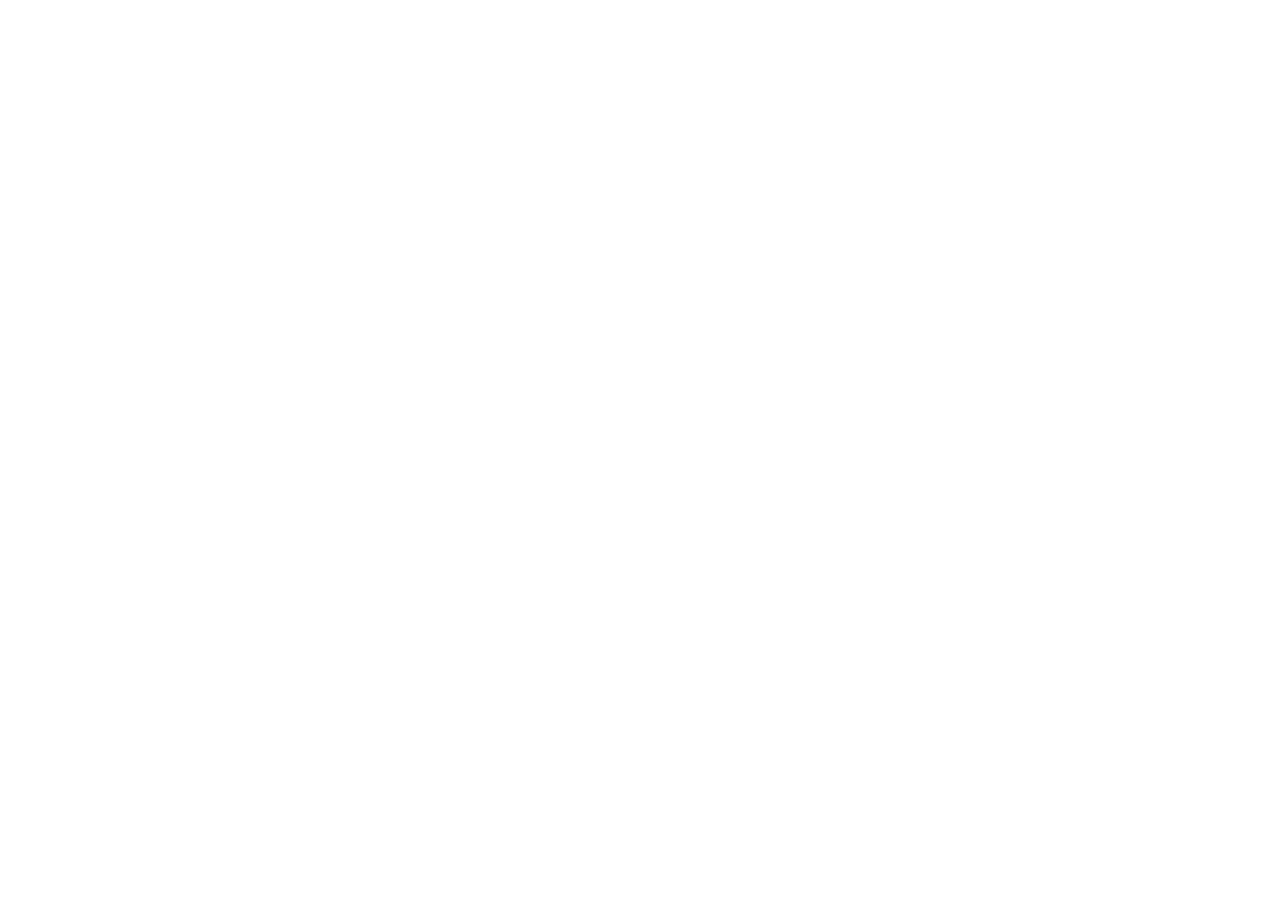
==== homepage.html @ 80a504cc "novo arquivo spotifyy" ====
<!-- Gabriel Reis e Isadora -->
<!DOCTYPE html>
<html lang="en">
<head>
    <meta charset="UTF-8">
    <meta name="viewport" content="width=device-width, initial-scale=1.0">
    <link rel="stylesheet" href="css.css">
    <link rel="shortcut icon" href="./img/Spotify.png" type="image/x-icon">
    <title>Spotify - Web player: música para todas as pessoas</title>
</head>
<body>

</body>
</html>
---- css.css ----
*{
    margin: 0;
    padding: 0;
    font-family: 'Segoe UI', Tahoma, Geneva, Verdana, sans-serif;
  }
  /* login */
  #secaol{
    background: linear-gradient(0deg, rgba(0,0,0,1) 0%, rgba(65,63,63,0.9809173669467787) 100%);
    height: 200vh;
    display: flex;
    justify-content: center;
    align-items: center;
    flex-direction: column;
  }
  
  .login{
    display: flex;
    justify-content: center;
    align-items: center;
    flex-direction: column;
    background-color: black;
    width: 550px;
    height: 1000px;
    padding: 100px;
    border-radius: 10px;
  }
  #continuar{
    color: white;
    width: 300px;
    text-align: center;
  }
  #continuar h1{
    margin-bottom: 30px;
    font-size: 35px;
  }
  #continuar p{
    border: 1px solid gray;
    border-radius: 30px;
    padding: 10px;
    font-size: 16px;
    width: 300px;
    margin: 5px;
  }
  #continuar a, .apps p:hover{
  border-color: white;
  }
  #continuar a, .apps p{
  text-decoration: none;
  margin-left: auto;
  margin-right: auto;
  display: flex;
  margin-top: 0;
  margin-bottom: 0;
  justify-content: center;
  align-items: center;
  text-align: center;
  }
  
  #google{
  margin-right: 40px;
  width: 27px;
  }
  #face{
  width: 23px;
  margin-right: 30px;
  }
  #apple{
  width: 26px;
  margin-right: 17%;
  }
  
  .login hr{
  margin-top: 30px;
  }
  #conta p{
  color: gray;
  display: inline-block;
  margin-top: 80px;
  }
  #conta{
  text-align: center;
  }
  .login a{
    color: white;
    margin-top: 20px;
    margin-bottom: 35px;
    text-align: center;
  }
  form{
  color: white;
  padding: 20px;
  border-radius: solid 4px white;
  width: 300px;
  margin: auto;
    display: block;
    margin-top: 20px;
  }
  input{
    width: 95%;
    padding: 10px;
    margin-bottom: 10px;
    margin-top: 7px;
    border: 1px solid gray;
    border-radius: 3px;
    font-size: 15px;
    background-color: black;
  }
  input:hover{
    border-color: white;
  }
  #conta a:hover{
    color: #1ac44f;
  }
  .switch {
    position: relative;
    display: inline-block;
    border: 3px solid white;
    border-radius: 40px;
    width: 31px;
    height: 16px;
    margin-top: 15px;
  }
  .switch input {
  opacity: 0;
  width: 0;
  height: 0;
  }
  
  .slider {
  position: absolute;
  cursor: pointer;
  top: 0;
  left: 0;
  right: 0;
  bottom: 0;
  background-color: gray;
  -webkit-transition: .2s;
  transition: .2s;
  }
  
  .slider:before {
  position: absolute;
  content: "";
  height: 12px;
  width: 12px;
  /* left: 2px; */
  top: 1px;
  background-color: black;
  -webkit-transition: .2s;
  transition: .2s;
  }
  
  input:checked + .slider {
  background-color: #1ac44f;
  }
  
  input:checked + .slider:before {
  -webkit-transform: translateX(20px);
  -ms-transform: translateX(2px);
  transform: translateX(20px);
  }
  .slider.round {
  border-radius: 34px;
  }
  #lembrar{
  font-size: 12px;
  margin-left: 7px;
  
  }
  
  .slider.round:before {
  border-radius: 50%;
  }
  
  .login button{
  background-color:  #1ac44f;
  width: 300px;
  padding: 13px;
  margin-top: 20px;
  margin-bottom: 30px;
  border: none;
  border-radius: 50px;
  }
  .login button:hover{
  transform: scale(1.08);
  }
  .login button a {
    color: black;
    font-size: 15px;
    font-weight: bold;
    text-decoration: none;
  }
  hr{
    border-color:rgba(128, 128, 128, 0.479);
    width: 550px;
    margin-left: auto;
    margin-right: auto;
    margin: 0%;
  }
  
  /* player */
  #player1{
    display: flex;
    flex-direction: row;
    background-color: black;
    height: 110vh;
  }
  
  .esquerda{
    position: fixed;
    width: 310px;
    display: flex;
    flex-direction: column;
  }
  
  .direita{
    display: flex;
    float: right;
    margin-left: 310px;
  }
  
  .box-ini-bus{
    margin: 9px;
    margin-right: 0;
    padding-bottom: 20px;
    float: left;
    width: 300px;
    border-radius: 10px;
    background-color: rgb(30, 30, 30);
  }
  
  #ini-bus{
    list-style-type: none;
    color: #c2c2c2;
    text-decoration: none;
    font-family: 'Segoe UI', Tahoma, Geneva, Verdana, sans-serif;
    font-size: 16px;
    font-weight: 500;
    margin-left: 20px;
  }
  
  .inicio{
    display: flex;
    margin-bottom: 20px;
  }
  
  #home{
    margin-left: 40px;
    width: 25px;
    filter: brightness(0) saturate(100%) invert(72%) sepia(3%) saturate(17%) hue-rotate(65deg) brightness(106%) contrast(97%);
  }
  
  .buscar{
    display: flex;
  }
  
  #loupe{
    margin-left: 40px;
    width: 25px;
    filter: brightness(0) saturate(100%) invert(72%) sepia(3%) saturate(17%) hue-rotate(65deg) brightness(106%) contrast(97%);
  }
  
  #white-spotify{
    width: 110px;
    margin-left: 37px;
    margin-top: 20px;
    margin-bottom: 20px;
  }
  
  .box-lib{
    margin: 9px;
    margin-right: 0;
    padding-bottom: 20px;
    float: left;
    width: 300px;
    border-radius: 10px;
    background-color: rgb(30, 30, 30);
  }
  
  .bibli{
    display: flex;
    margin-top: 20px;
  }
  
  #library{
    margin-left: 40px;
    width: 25px;
    filter: brightness(0) saturate(100%) invert(72%) sepia(3%) saturate(17%) hue-rotate(65deg) brightness(106%) contrast(97%);
  }
  
  #sua-bib{
    color: #c2c2c2;
    font-family: 'Segoe UI', Tahoma, Geneva, Verdana, sans-serif;
    font-size: 16px;
    font-weight: 500;
    margin-left: 20px;
  }
  
  #coldplay{
    margin: 9px;
    margin-left: 2;
    float: right;
    width: 1190px;
    height: 720px;
  }
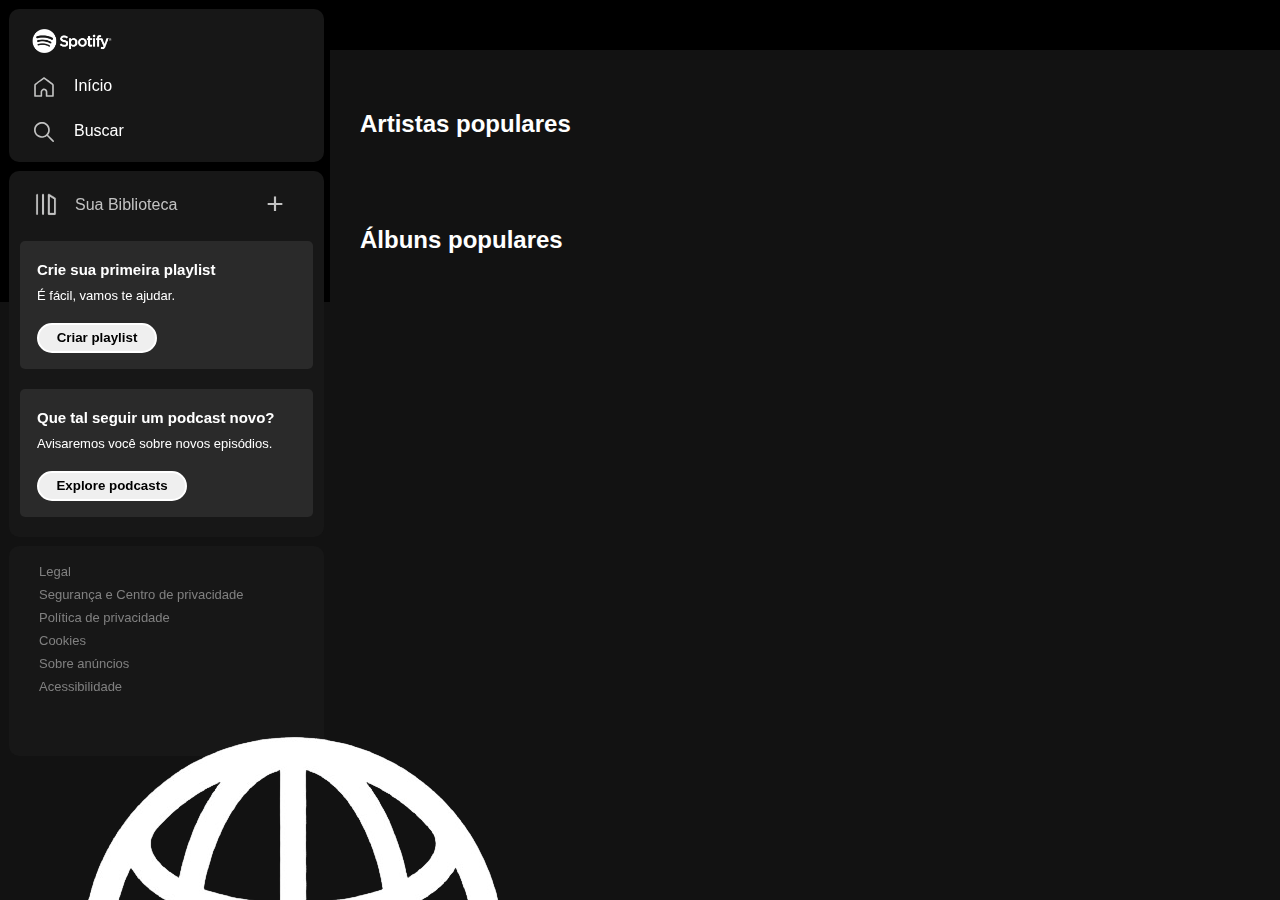
==== commit 0963bbff: "homepage, imagens, finalização da barra lateral" ====
--- a/homepage.html
+++ b/homepage.html
@@ -6,9 +6,72 @@
     <meta name="viewport" content="width=device-width, initial-scale=1.0">
     <link rel="stylesheet" href="css.css">
     <link rel="shortcut icon" href="./img/Spotify.png" type="image/x-icon">
-    <title>Spotify - Web player: música para todas as pessoas</title>
+    <title>Coldplay | Spotify</title>
 </head>
 <body>
+    <section id="homepage">
+        <div class="esquerda">
+            <div class="box-ini-bus">         
+                <a href="https://open.spotify.com/intl-pt"><img id="white-spotify" src="./img/SpotifyWhite.png" alt=""></a>
+                <ul>
+                    <div class="inicio">
+                        <a id="ini-bus" href="homepage.html">
+                            <img id="home" src="./img/home.svg" alt="">
+                            <li id="ini-escrita">Início</li>
+                        </a>
+                    </div>
+                    <div class="buscar">
+                        <a id="ini-bus" href="">
+                            <img id="loupe" src="./img/loupe.svg" alt="">
+                            <li id="bus-escrita">Buscar</li>
+                        </a>
+                    </div>
+                </ul>
+            </div>
+            <div class="box-lib">
+                <div class="bibli">
+                    <img id="library" src="./img/bibli.png" alt="">
+                    <p id="sua-bib">Sua Biblioteca</p>
+                    <a href=""><button id="more">+</button></a>
+                </div>
+                <div class="box-playlist">
+                    <h2 id="h2-bibli">Crie sua primeira playlist</h2>
+                    <p id="escrita1">É fácil, vamos te ajudar.</p>
+                    <a href=""><button id="criar-playlist">Criar playlist</button></a>
+                </div>
+                <div class="box-podcast">
+                    <h2 id="h2-bibli">Que tal seguir um podcast novo?</h2>
+                    <p id="escrita1">Avisaremos você sobre novos episódios.</p>
+                    <a href=""><button id="explore-podc">Explore podcasts</button></a>
+                </div>
+            </div>
+            <div class="politicas">
+                <a href="">Legal</a>
+                <a href="">Segurança e Centro de privacidade</a>
+                <a href="">Política de privacidade</a>
+                <a href="">Cookies</a>
+                <a href="">Sobre anúncios</a>
+                <a href="">Acessibilidade</a>
+                <a href=""><img src="/img/globo.png" alt=""><button>Português do Brasil</button></a>
+            </div>
+        </div>
+        <div class="right">
+            <a href=""><h2>Artistas populares</h2></a>
+            <img src="../spotifyy/img/dilsinho.png" alt="">
+            <img src="../spotifyy/img/jem.png" alt="">
+            <img src="../spotifyy/img/luan.png" alt="">
+            <img src="../spotifyy/img/ig.png" alt="">
+            <img src="../spotifyy/img/mm.png" alt="">
 
+            <div id="album">
+                <a href=""><h2>Álbuns populares</h2></a>
+                <img src="../spotifyy/img/albumanita.png" alt="">
+                <img src="../spotifyy/img/albumig.png" alt="">
+                <img src="../spotifyy/img/albumjem.png" alt="">
+                <img src="../spotifyy/img/albumsimone.png" alt="">
+            </div>
+
+        </div>
+    </section>
 </body>
 </html>--- a/css.css
+++ b/css.css
@@ -1,12 +1,12 @@
 *{
     margin: 0;
     padding: 0;
-    font-family: 'Segoe UI', Tahoma, Geneva, Verdana, sans-serif;
+    font-family: 'Gotham', 'Gill Sans', 'Gill Sans MT', 'Gill Sans', 'Gill Sans MT', Calibri, 'Trebuchet MS', sans-serif;
   }
   /* login */
   #secaol{
-    background: linear-gradient(0deg, rgba(0,0,0,1) 0%, rgba(65,63,63,0.9809173669467787) 100%);
-    height: 200vh;
+    background: linear-gradient(0deg, rgba(0,0,1,1) 0%, rgba(40, 39, 39, 0.981) 100%);
+    height: 160vh;
     display: flex;
     justify-content: center;
     align-items: center;
@@ -19,10 +19,15 @@
     align-items: center;
     flex-direction: column;
     background-color: black;
-    width: 550px;
-    height: 1000px;
-    padding: 100px;
+    width: 620px;
+    height: 900px;
+    padding: 60px;
     border-radius: 10px;
+    margin-top: 30px;
+  }
+  #logol{
+    width: 45px;
+    margin-bottom: 20px;
   }
   #continuar{
     color: white;
@@ -31,7 +36,7 @@
   }
   #continuar h1{
     margin-bottom: 30px;
-    font-size: 35px;
+    font-size: 32px;
   }
   #continuar p{
     border: 1px solid gray;
@@ -40,9 +45,7 @@
     font-size: 16px;
     width: 300px;
     margin: 5px;
-  }
-  #continuar a, .apps p:hover{
-  border-color: white;
+    font-weight: bold;
   }
   #continuar a, .apps p{
   text-decoration: none;
@@ -70,12 +73,20 @@
   }
   
   .login hr{
-  margin-top: 30px;
+  margin-top: 40px;
   }
   #conta p{
   color: gray;
   display: inline-block;
   margin-top: 80px;
+  }
+ #continuar p:hover{
+    border: 1px solid white;
+    border-radius: 30px;
+    padding: 10px;
+    font-size: 16px;
+    width: 300px;
+    margin: 5px;
   }
   #conta{
   text-align: center;
@@ -197,13 +208,227 @@
     margin-right: auto;
     margin: 0%;
   }
+  #footer-login{
+    background-color: rgb(25, 24, 24);
+    color: gray;
+    display: flex;
+    justify-content: center;
+    align-items: center;
+    text-align: center;
+    padding: 20px;
+    height: 40px;
+    width: 97%;
+    bottom: 0;
+    font-size: 12px;
+    margin-top: 45px;
+  }
+  #login-footer-a{
+    color: gray;
+    font-size: 12px;
+  }
   
   /* player */
-  #player1{
+  body {
+    margin: 0;
+    padding: 0;
+    font-family: Arial, sans-serif;
+    background-color: #121212;
+    color: white;
+}
+
+#player1{
+  display: flex;
+  flex-direction: row;
+  background-color: black;
+  height: 100%;
+}
+
+.esquerda{
+  position: fixed;
+  width: 310px;
+  display: flex;
+  flex-direction: column;
+}
+
+.direita{
+  display: flex;
+  float: right;
+  margin-left: 323px;
+  width: 100%;
+}
+
+.box-ini-bus{
+  margin: 9px;
+  margin-right: 0;
+  padding-bottom: 20px;
+  float: left;
+  width: 315px;
+  border-radius: 10px;
+  background-color: rgb(23, 23, 23);
+}
+
+#ini-bus{
+  display: flex;
+  list-style-type: none;
+  color: #c2c2c2;
+  font-family: 'Gotham', 'Gill Sans', 'Gill Sans MT', 'Gill Sans', 'Gill Sans MT', Calibri, 'Trebuchet MS', sans-serif;
+  text-decoration: none;
+  font-size: 16px;
+  font-weight: 500;
+  margin-left: 25px;
+  transition: color 0.4s;
+}
+
+#ini-bus, #bus-escrita, #sua-bib:hover{
+  color: white;
+}
+
+.inicio{
+  margin-bottom: 25px;
+}
+
+#home{
+  width: 20px;
+  filter: brightness(0) saturate(100%) invert(72%) sepia(3%) saturate(17%) hue-rotate(65deg) brightness(106%) contrast(97%);
+}
+
+#ini-escrita{
+  margin-left:20px;
+}
+
+#loupe{
+  width: 20px;
+  filter: brightness(0) saturate(100%) invert(72%) sepia(3%) saturate(17%) hue-rotate(65deg) brightness(106%) contrast(97%);
+}
+
+#bus-escrita{
+  margin-left: 20px;
+}
+
+#white-spotify{
+  width: 80px;
+  margin-left: 23px;
+  margin-top: 20px;
+  margin-bottom: 20px;
+}
+
+.box-lib{
+  margin-left: 9px;
+  margin-right: 0;
+  padding-bottom: 20px;
+  float: left;
+  width: 315px;
+  border-radius: 10px;
+  background-color: rgb(23, 23, 23);
+}
+
+.bibli{
+  display: flex;
+}
+
+#library{
+  margin-top: 20px;
+  margin-left: 23px;
+  width: 28px;
+  height: 28px;
+  filter: brightness(0) saturate(100%) invert(72%) sepia(3%) saturate(17%) hue-rotate(65deg) brightness(106%) contrast(97%);
+}
+
+#sua-bib{
+  color: #c2c2c2;
+  font-size: 16px;
+  font-weight: 500;
+  margin-left: 15px;
+  margin-top: 25px;
+}
+
+#more{
+  margin-left: 89px;
+  background-color: #ffffff00;
+  border: 0;
+  color: #c2c2c2;
+  font-size: 30px;
+  font-weight: 300;
+  margin-top: 16px;
+  transition: color 0.4s;
+}
+
+#more:hover{
+  cursor: pointer;
+  color: white;
+}
+
+.box-playlist{
+  margin-left: auto;
+  margin-right: auto;
+  margin-top: 20px;
+  padding-top: 20px;
+  background-color: rgb(42, 42, 42);
+  width: 293px;
+  border-radius: 5px;
+}
+
+#h2-bibli{
+  margin-left: 17px;
+  color: white;
+  font-size: 15px;
+  font-weight: bold;
+}
+
+#escrita1{
+  color: white;
+  margin-left: 17px;
+  margin-top: 10px;
+  font-size: 13px;
+  font-weight: 400;
+  font-family: 'Gotham', 'Gill Sans', 'Gill Sans MT', 'Gill Sans', 'Gill Sans MT', Calibri, 'Trebuchet MS', sans-serif;
+}
+
+#criar-playlist{
+  margin-left: 17px;
+  margin-top: 20px;
+  margin-bottom: 16px;
+  width: 120px;
+  height: 30px;
+  font-weight: bold;
+  border-radius: 30px;
+  border: 2px solid white;
+}
+
+.box-podcast{
+  margin-left: auto;
+  margin-right: auto;
+  margin-top: 20px;
+  padding-top: 20px;
+  background-color: rgb(42, 42, 42);
+  width: 293px;
+  border-radius: 5px;
+}
+
+#explore-podc{
+  margin-left: 17px;
+  margin-top: 20px;
+  margin-bottom: 16px;
+  width: 150px;
+  height: 30px;
+  font-weight: bold;
+  border-radius: 30px;
+  border: 2px solid white;
+}
+
+#coldplay{
+  margin: 9px;
+  margin-left: 2;
+  float: right;
+  width: 100%;
+  height: 720px;
+}
+
+ #player1, #homepage{
     display: flex;
     flex-direction: row;
     background-color: black;
-    height: 110vh;
+    height: 100%;
   }
   
   .esquerda{
@@ -216,7 +441,8 @@
   .direita{
     display: flex;
     float: right;
-    margin-left: 310px;
+    margin-left: 323px;
+    width: 100%;
   }
   
   .box-ini-bus{
@@ -224,82 +450,220 @@
     margin-right: 0;
     padding-bottom: 20px;
     float: left;
-    width: 300px;
+    width: 315px;
     border-radius: 10px;
-    background-color: rgb(30, 30, 30);
+    background-color: rgb(23, 23, 23);
   }
   
   #ini-bus{
+    display: flex;
     list-style-type: none;
     color: #c2c2c2;
+    font-family: 'Gotham', 'Gill Sans', 'Gill Sans MT', 'Gill Sans', 'Gill Sans MT', Calibri, 'Trebuchet MS', sans-serif;
     text-decoration: none;
-    font-family: 'Segoe UI', Tahoma, Geneva, Verdana, sans-serif;
     font-size: 16px;
     font-weight: 500;
+    margin-left: 25px;
+    transition: color 0.4s;
+  }
+
+  #ini-bus, #bus-escrita, #sua-bib:hover{
+    color: white;
+  }
+  
+  .inicio{
+    margin-bottom: 25px;
+  }
+  
+  #home{
+    width: 20px;
+    filter: brightness(0) saturate(100%) invert(72%) sepia(3%) saturate(17%) hue-rotate(65deg) brightness(106%) contrast(97%);
+  }
+
+  #ini-escrita{
+    margin-left:20px;
+  }
+  
+  #loupe{
+    width: 20px;
+    filter: brightness(0) saturate(100%) invert(72%) sepia(3%) saturate(17%) hue-rotate(65deg) brightness(106%) contrast(97%);
+  }
+
+  #bus-escrita{
     margin-left: 20px;
   }
   
-  .inicio{
-    display: flex;
+  #white-spotify{
+    width: 80px;
+    margin-left: 23px;
+    margin-top: 20px;
     margin-bottom: 20px;
   }
   
-  #home{
-    margin-left: 40px;
-    width: 25px;
-    filter: brightness(0) saturate(100%) invert(72%) sepia(3%) saturate(17%) hue-rotate(65deg) brightness(106%) contrast(97%);
-  }
-  
-  .buscar{
-    display: flex;
-  }
-  
-  #loupe{
-    margin-left: 40px;
-    width: 25px;
-    filter: brightness(0) saturate(100%) invert(72%) sepia(3%) saturate(17%) hue-rotate(65deg) brightness(106%) contrast(97%);
-  }
-  
-  #white-spotify{
-    width: 110px;
-    margin-left: 37px;
-    margin-top: 20px;
-    margin-bottom: 20px;
-  }
-  
   .box-lib{
-    margin: 9px;
+    margin-left: 9px;
     margin-right: 0;
     padding-bottom: 20px;
     float: left;
-    width: 300px;
+    width: 315px;
     border-radius: 10px;
-    background-color: rgb(30, 30, 30);
+    background-color: rgb(23, 23, 23);
   }
   
   .bibli{
     display: flex;
-    margin-top: 20px;
   }
   
   #library{
-    margin-left: 40px;
-    width: 25px;
+    margin-top: 20px;
+    margin-left: 23px;
+    width: 28px;
+    height: 28px;
     filter: brightness(0) saturate(100%) invert(72%) sepia(3%) saturate(17%) hue-rotate(65deg) brightness(106%) contrast(97%);
   }
   
   #sua-bib{
     color: #c2c2c2;
-    font-family: 'Segoe UI', Tahoma, Geneva, Verdana, sans-serif;
     font-size: 16px;
     font-weight: 500;
-    margin-left: 20px;
-  }
-  
+    margin-left: 15px;
+    margin-top: 25px;
+  }
+
+  #more{
+    margin-left: 89px;
+    background-color: #ffffff00;
+    border: 0;
+    color: #c2c2c2;
+    font-size: 30px;
+    font-weight: 300;
+    margin-top: 16px;
+    transition: color 0.4s;
+  }
+
+  #more:hover{
+    cursor: pointer;
+    color: white;
+  }
+
+  .box-playlist{
+    margin-left: auto;
+    margin-right: auto;
+    margin-top: 20px;
+    padding-top: 20px;
+    background-color: rgb(42, 42, 42);
+    width: 293px;
+    border-radius: 5px;
+  }
+
+  #h2-bibli{
+    margin-left: 17px;
+    color: white;
+    font-size: 15px;
+    font-weight: bold;
+  }
+  
+  #escrita1{
+    color: white;
+    margin-left: 17px;
+    margin-top: 10px;
+    font-size: 13px;
+    font-weight: 400;
+    font-family: 'Gotham', 'Gill Sans', 'Gill Sans MT', 'Gill Sans', 'Gill Sans MT', Calibri, 'Trebuchet MS', sans-serif;
+  }
+
+  #criar-playlist{
+    margin-left: 17px;
+    margin-top: 20px;
+    margin-bottom: 16px;
+    width: 120px;
+    height: 30px;
+    font-weight: bold;
+    border-radius: 30px;
+    border: 2px solid white;
+  }
+
+  .box-podcast{
+    margin-left: auto;
+    margin-right: auto;
+    margin-top: 20px;
+    padding-top: 20px;
+    background-color: rgb(42, 42, 42);
+    width: 293px;
+    border-radius: 5px;
+  }
+
+  #explore-podc{
+    margin-left: 17px;
+    margin-top: 20px;
+    margin-bottom: 16px;
+    width: 150px;
+    height: 30px;
+    font-weight: bold;
+    border-radius: 30px;
+    border: 2px solid white;
+  }
+
   #coldplay{
     margin: 9px;
     margin-left: 2;
     float: right;
-    width: 1190px;
+    width: 100%;
     height: 720px;
-  }+  }
+
+  .politicas{
+    text-align: left;
+    margin: 9px;
+    padding-top: 10px;
+    height: 200px;
+    width: 315px;
+    border-radius: 10px;
+    background-color: rgb(23, 23, 23);
+}
+
+.politicas a {
+    text-decoration: none;
+    color: gray;
+    display: block;
+    margin: 8px 0;
+    margin-left: 30px;
+    font-size: 13px;
+}
+
+.politicas button{
+    background-color: #ffffff00;
+    border: 1px solid gray;
+    color: white;
+    border-radius: 20px;
+    padding: 5px 10px;
+    font-size: 12px;
+    transition: color 0.4s, border-color 0.4s;
+}
+
+.politicas button:hover {
+    cursor: pointer;
+    color: white;
+    border-color: rgb(231, 230, 230);
+}
+.right{
+    display: block;
+    margin-left: 330px;
+    width: 100%;
+    background-color: #121212;
+    margin-top: 50px;
+    padding: 30px;
+}
+.right a{
+  color: white;
+  text-decoration: none;
+  }
+  .right h2{
+  margin-top: 30px;
+}
+.right a:hover{
+  text-decoration:underline;
+}
+#album{
+  margin-top: 70px;
+}
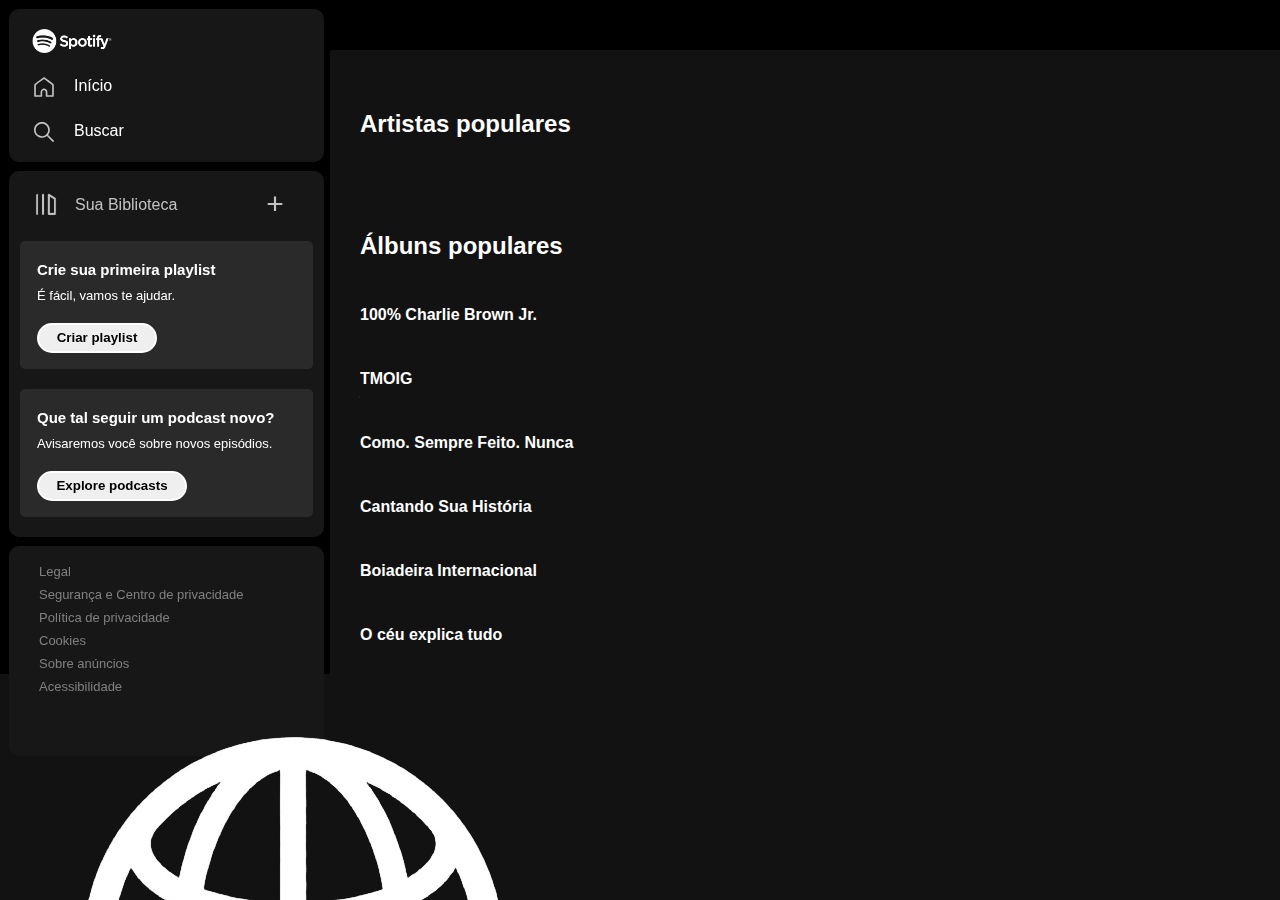
==== commit 27681fda: "alteração de imagem e estilizaçao homepage" ====
--- a/homepage.html
+++ b/homepage.html
@@ -60,15 +60,24 @@
             <img src="../spotifyy/img/dilsinho.png" alt="">
             <img src="../spotifyy/img/jem.png" alt="">
             <img src="../spotifyy/img/luan.png" alt="">
+            <img src="../spotifyy/img/mm.png" alt="">
             <img src="../spotifyy/img/ig.png" alt="">
-            <img src="../spotifyy/img/mm.png" alt="">
+            <img id="ph" src="../spotifyy/img/ph.png" alt="">
 
             <div id="album">
                 <a href=""><h2>Álbuns populares</h2></a>
-                <img src="../spotifyy/img/albumanita.png" alt="">
-                <img src="../spotifyy/img/albumig.png" alt="">
-                <img src="../spotifyy/img/albumjem.png" alt="">
-                <img src="../spotifyy/img/albumsimone.png" alt="">
+                <img src="../spotifyy/img/albumcb.jpg" alt="">
+                <p>100% Charlie Brown Jr.</p>
+                <img src="../spotifyy/img/albumig.jpg" alt="">
+                <p>TMOIG</p>
+                <img src="../spotifyy/img/albumjem.jpg" alt="">
+                <p>Como. Sempre Feito. Nunca</p>
+                <img src="../spotifyy/img/albumsimone.jpg" alt="">
+                <p>Cantando Sua História</p>
+                <img src="../spotifyy/img/albumanac.jfif" alt="">
+                <p>Boiadeira Internacional</p>
+                <img src="../spotifyy/img/albumhj.jpg" alt="">
+                <p>O céu explica tudo</p>
             </div>
 
         </div>
--- a/css.css
+++ b/css.css
@@ -646,6 +646,7 @@
     color: white;
     border-color: rgb(231, 230, 230);
 }
+/* homapage */
 .right{
     display: block;
     margin-left: 330px;
@@ -664,6 +665,22 @@
 .right a:hover{
   text-decoration:underline;
 }
+.right #ph{
+  width: 170px;
+}
+.right img{
+  margin-top: 20px;
+  width: 180px;
+}
 #album{
   margin-top: 70px;
-}
+  }
+  #album img{
+  width: 170px;
+  border-radius: 7px;
+  margin: 7px;
+  margin-top: 35px;
+}
+#album p {
+  font-weight: bold;
+}
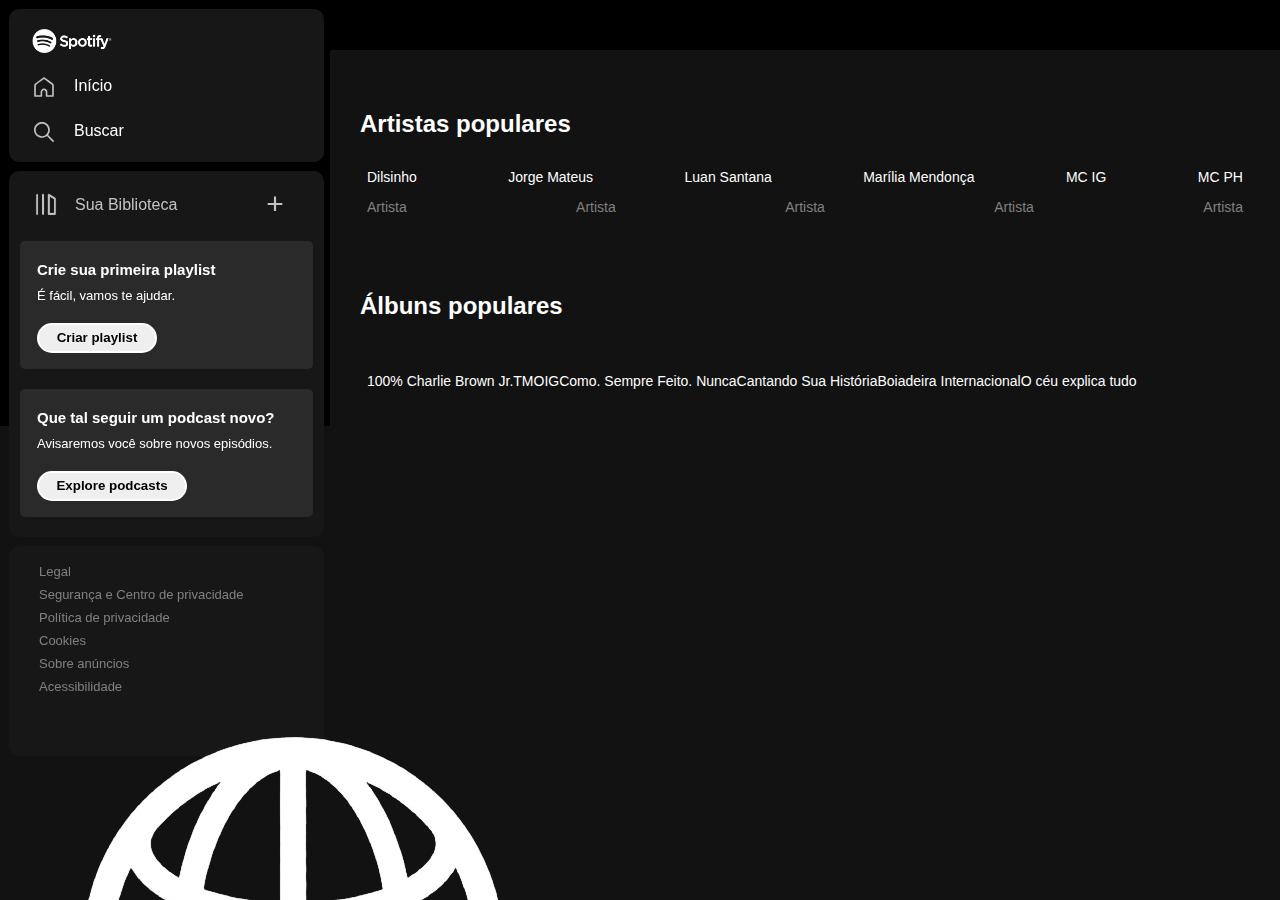
==== commit bd6d5966: "titulos homepage" ====
--- a/homepage.html
+++ b/homepage.html
@@ -6,7 +6,7 @@
     <meta name="viewport" content="width=device-width, initial-scale=1.0">
     <link rel="stylesheet" href="css.css">
     <link rel="shortcut icon" href="./img/Spotify.png" type="image/x-icon">
-    <title>Coldplay | Spotify</title>
+    <title>Spotify - Web player: música para todas as pessoas</title>
 </head>
 <body>
     <section id="homepage">
@@ -63,22 +63,41 @@
             <img src="../spotifyy/img/mm.png" alt="">
             <img src="../spotifyy/img/ig.png" alt="">
             <img id="ph" src="../spotifyy/img/ph.png" alt="">
+        <div id="nome-cantor">
+                <p>Dilsinho</p>
+                <p>Jorge Mateus</p>
+                <p>Luan Santana</p>
+                <p>Marília Mendonça</p>
+                <p>MC IG</p>
+                <p>MC PH</p>
+        </div>
+        <div id="artista">
+                <p>Artista</p>
+                <p>Artista</p>
+                <p>Artista</p>
+                <p>Artista</p>
+                <p>Artista</p>
+                
+        </div>
 
             <div id="album">
                 <a href=""><h2>Álbuns populares</h2></a>
                 <img src="../spotifyy/img/albumcb.jpg" alt="">
-                <p>100% Charlie Brown Jr.</p>
                 <img src="../spotifyy/img/albumig.jpg" alt="">
-                <p>TMOIG</p>
                 <img src="../spotifyy/img/albumjem.jpg" alt="">
-                <p>Como. Sempre Feito. Nunca</p>
                 <img src="../spotifyy/img/albumsimone.jpg" alt="">
-                <p>Cantando Sua História</p>
                 <img src="../spotifyy/img/albumanac.jfif" alt="">
-                <p>Boiadeira Internacional</p>
                 <img src="../spotifyy/img/albumhj.jpg" alt="">
-                <p>O céu explica tudo</p>
+                </div>
+        <div id="nome-album">
+                    <p>100% Charlie Brown Jr.</p>
+                    <p>TMOIG</p>
+                    <p>Como. Sempre Feito. Nunca</p>
+                    <p>Cantando Sua História</p>
+                    <p>Boiadeira Internacional</p>
+                    <p>O céu explica tudo</p>
             </div>
+
 
         </div>
     </section>
--- a/css.css
+++ b/css.css
@@ -1,7 +1,23 @@
+/* Gabriel Reis e Isadora */
 *{
     margin: 0;
     padding: 0;
     font-family: 'Gotham', 'Gill Sans', 'Gill Sans MT', 'Gill Sans', 'Gill Sans MT', Calibri, 'Trebuchet MS', sans-serif;
+  }
+  ::-webkit-scrollbar {
+    width: 10px;
+  }
+  
+  ::-webkit-scrollbar-track {
+    background: #000000;
+  }
+  
+  ::-webkit-scrollbar-thumb {
+    background: #888;
+  }
+  
+  ::-webkit-scrollbar-thumb:hover {
+    background: #555;
   }
   /* login */
   #secaol{
@@ -674,13 +690,24 @@
 }
 #album{
   margin-top: 70px;
-  }
-  #album img{
+}
+
+#album img{
   width: 170px;
   border-radius: 7px;
   margin: 7px;
   margin-top: 35px;
 }
-#album p {
-  font-weight: bold;
-}
+#artista{ 
+  color: gray;
+}
+#nome-album, #nome-cantor, #artista p {
+  display: inline-flex;
+  margin: 7px;
+  font-size: 14px;
+}
+#nome-cantor, #artista{
+  text-align: left;
+  display: flex;
+  justify-content: space-between
+}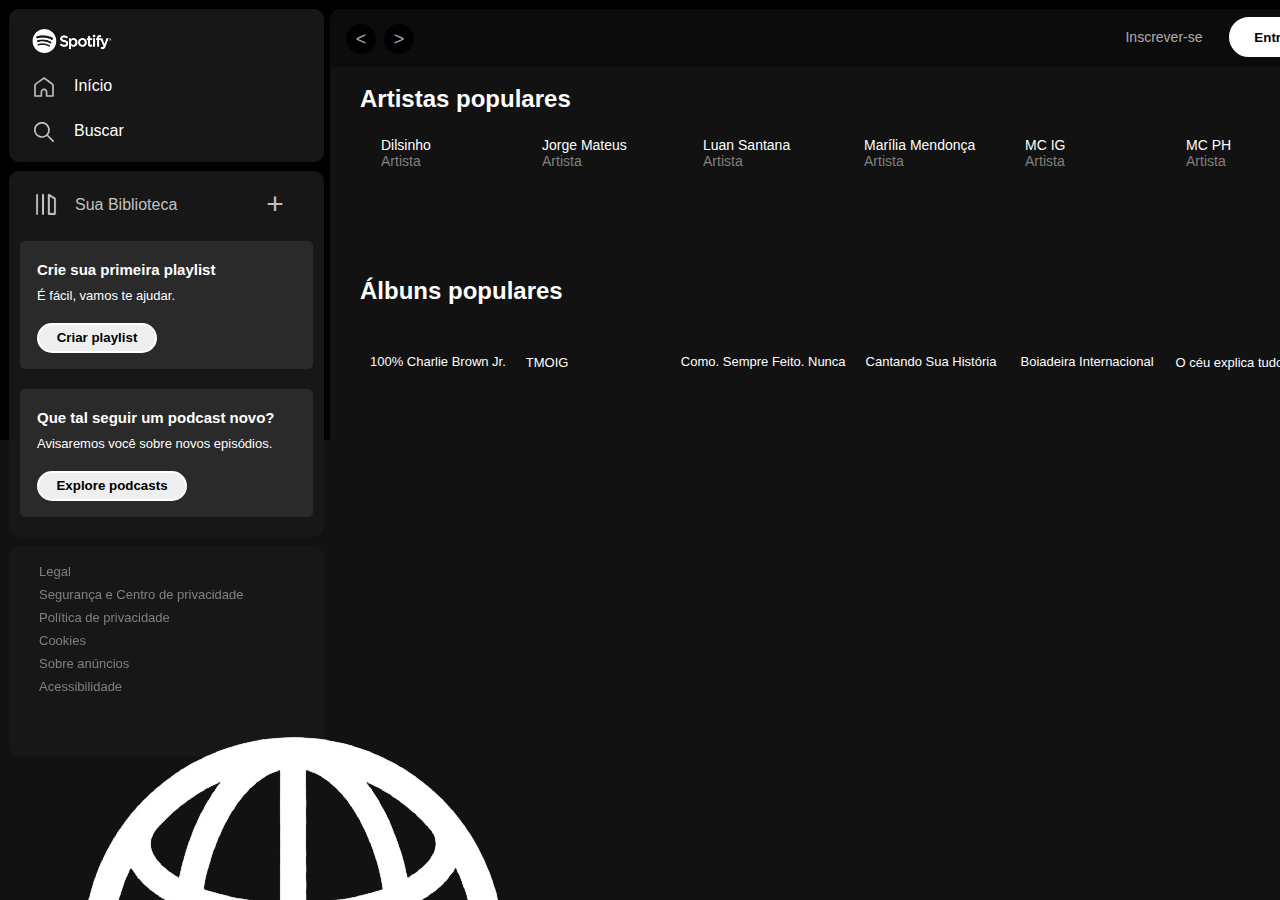
==== commit d2e71507: "estilização página home" ====
--- a/homepage.html
+++ b/homepage.html
@@ -55,50 +55,90 @@
                 <a href=""><img src="/img/globo.png" alt=""><button>Português do Brasil</button></a>
             </div>
         </div>
+        <div class="barra">
+            a
+        </div>
+        <div class="top">
+            <a href="homepage.html"><button id="seta"><</button></a>
+            <a href="player.html"><button id="seta">></button></a>
+            <a href="login.html"><button id="insc">Inscrever-se</button></a>
+            <a href="login.html"><button id="ent">Entrar</button></a>
+        </div>
         <div class="right">
             <a href=""><h2>Artistas populares</h2></a>
-            <img src="../spotifyy/img/dilsinho.png" alt="">
-            <img src="../spotifyy/img/jem.png" alt="">
-            <img src="../spotifyy/img/luan.png" alt="">
-            <img src="../spotifyy/img/mm.png" alt="">
-            <img src="../spotifyy/img/ig.png" alt="">
-            <img id="ph" src="../spotifyy/img/ph.png" alt="">
-        <div id="nome-cantor">
-                <p>Dilsinho</p>
-                <p>Jorge Mateus</p>
-                <p>Luan Santana</p>
-                <p>Marília Mendonça</p>
-                <p>MC IG</p>
-                <p>MC PH</p>
-        </div>
-        <div id="artista">
-                <p>Artista</p>
-                <p>Artista</p>
-                <p>Artista</p>
-                <p>Artista</p>
-                <p>Artista</p>
-                
-        </div>
-
+            <div class="artistas">
+                <div id="perfil">
+                    <img id="artista-img" src="../spotifyy/img/dilsinho.png" alt="">
+                    <p id="nome-art">Dilsinho</p>
+                    <p id="artista">Artista</p>
+                    <img class="play-but" src="./img/play_but.png" alt="">
+                </div>
+                <div id="perfil">
+                    <img id="artista-img" src="../spotifyy/img/jem.png" alt="">
+                    <p id="nome-art">Jorge Mateus</p>
+                    <p id="artista">Artista</p>
+                    <img class="play-but" src="./img/play_but.png" alt="">
+                </div>
+                <div id="perfil">
+                    <img id="artista-img" src="../spotifyy/img/luan.png" alt="">
+                    <p id="nome-art">Luan Santana</p>
+                    <p id="artista">Artista</p>
+                    <img class="play-but" src="./img/play_but.png" alt="">
+                </div>
+                <div id="perfil">
+                    <img id="artista-img" src="../spotifyy/img/mm.png" alt="">
+                    <p id="nome-art">Marília Mendonça</p>
+                    <p id="artista">Artista</p>
+                    <img class="play-but" src="./img/play_but.png" alt="">
+                </div>
+                <div id="perfil">
+                    <img id="artista-img" src="../spotifyy/img/ig.png" alt="">
+                    <p id="nome-art">MC IG</p>
+                    <p id="artista">Artista</p>
+                    <img class="play-but" src="./img/play_but.png" alt="">
+                </div>
+                <div id="perfil">
+                    <img id="artista-img" src="../spotifyy/img/ph.png" alt="">
+                    <p id="nome-art">MC PH</p>
+                    <p id="artista">Artista</p>
+                    <img class="play-but" src="./img/play_but.png" alt="">
+                </div>
+            </div>
             <div id="album">
                 <a href=""><h2>Álbuns populares</h2></a>
-                <img src="../spotifyy/img/albumcb.jpg" alt="">
-                <img src="../spotifyy/img/albumig.jpg" alt="">
-                <img src="../spotifyy/img/albumjem.jpg" alt="">
-                <img src="../spotifyy/img/albumsimone.jpg" alt="">
-                <img src="../spotifyy/img/albumanac.jfif" alt="">
-                <img src="../spotifyy/img/albumhj.jpg" alt="">
+                <div id="albuns">
+                    <div class="album-e-nome">
+                        <img id="img-art-alb" src="../spotifyy/img/albumcb.jpg" alt="">
+                        <p id="nome-do-album">100% Charlie Brown Jr.</p>
+                    <img class="play-but" src="./img/play_but.png" alt="">
+                        </div>
+                    <div class="album-e-nome">
+                        <img id="img-art-alb" src="../spotifyy/img/albumig.jpg" alt="">
+                        <p id="nome-do-album">TMOIGㅤㅤㅤㅤㅤㅤㅤㅤㅤ</p>
+                    <img class="play-but" src="./img/play_but.png" alt="">
+                        </div>
+                    <div class="album-e-nome">
+                        <img id="img-art-alb" src="../spotifyy/img/albumjem.jpg" alt="">
+                        <p id="nome-do-album">Como. Sempre Feito. Nunca</p>
+                    <img class="play-but" src="./img/play_but.png" alt="">
+                        </div>
+                    <div class="album-e-nome">
+                        <img id="img-art-alb" src="../spotifyy/img/albumsimone.jpg" alt="">
+                        <p id="nome-do-album">Cantando Sua História</p>
+                    <img class="play-but" src="./img/play_but.png" alt="">
+                        </div>
+                    <div class="album-e-nome">
+                        <img id="img-art-alb" src="../spotifyy/img/albumanac.jfif" alt="">
+                        <p id="nome-do-album">Boiadeira Internacional</p>
+                    <img class="play-but" src="./img/play_but.png" alt="">
+                        </div>
+                    <div class="album-e-nome">
+                        <img id="img-art-alb" src="../spotifyy/img/albumhj.jpg" alt="">
+                        <p id="nome-do-album">O céu explica tudoㅤㅤ</p>
+                    <img class="play-but" src="./img/play_but.png" alt="">
+                        </div>
                 </div>
-        <div id="nome-album">
-                    <p>100% Charlie Brown Jr.</p>
-                    <p>TMOIG</p>
-                    <p>Como. Sempre Feito. Nunca</p>
-                    <p>Cantando Sua História</p>
-                    <p>Boiadeira Internacional</p>
-                    <p>O céu explica tudo</p>
             </div>
-
-
         </div>
     </section>
 </body>
--- a/css.css
+++ b/css.css
@@ -448,16 +448,16 @@
   }
   
   .esquerda{
-    position: fixed;
     width: 310px;
     display: flex;
-    flex-direction: column;
+    flex-direction: column;    
   }
   
   .direita{
     display: flex;
     float: right;
     margin-left: 323px;
+    margin-top: 48px;
     width: 100%;
   }
   
@@ -544,6 +544,7 @@
     font-weight: 500;
     margin-left: 15px;
     margin-top: 25px;
+    cursor: default;
   }
 
   #more{
@@ -597,6 +598,7 @@
     font-weight: bold;
     border-radius: 30px;
     border: 2px solid white;
+    cursor: pointer;
   }
 
   .box-podcast{
@@ -618,13 +620,49 @@
     font-weight: bold;
     border-radius: 30px;
     border: 2px solid white;
+    cursor: pointer;
+  }
+
+  .cold-barra{
+    margin-left: 330px;
+    background-color: black;
+    width: 1020px;
+    color: black;
+    position: fixed;
+  }
+
+  .cold-top{  
+    border-top-left-radius: 10px;
+    border-top-right-radius: 10px;
+    margin-top: 9px;
+    background-color: #236d9e;
+    position: fixed;
+    display: flex;
+    flex-direction: row;
+    margin-left: 330px;
+    width: 1010px;
+    height: 58px;
+    padding-left: 8px;
+  }
+
+  #cold-seta{
+    margin-top: 15px;
+    margin-left: 8px;
+    background-color: rgba(0, 0, 0, 0.596);
+    border-radius: 50px;
+    width: 30px;
+    height: 30px;
+    border: none;
+    font-weight: 400;
+    font-size: 18px;
+    color: rgba(255, 255, 255, 0.671);
+    cursor: pointer;
   }
 
   #coldplay{
-    margin: 9px;
-    margin-left: 2;
+    margin: 7px;
     float: right;
-    width: 100%;
+    width: 1018px;
     height: 720px;
   }
 
@@ -636,6 +674,8 @@
     width: 315px;
     border-radius: 10px;
     background-color: rgb(23, 23, 23);
+    z-index: 60;
+    margin-bottom: 200px;
 }
 
 .politicas a {
@@ -662,52 +702,142 @@
     color: white;
     border-color: rgb(231, 230, 230);
 }
+
 /* homapage */
+.barra{
+  margin-left: 330px;
+  background-color: black;
+  width: 1027px;
+  color: black;
+  position: fixed;
+}
+
+.top{  
+  border-top-left-radius: 10px;
+  border-top-right-radius: 10px;
+  margin-top: 9px;
+  background-color: #0c0c0c;
+  position: fixed;
+  display: flex;
+  flex-direction: row;
+  margin-left: 330px;
+  height: 58px;
+  padding-left: 8px;
+}
+
+#seta{
+  margin-top: 15px;
+  margin-left: 8px;
+  background-color: rgba(0, 0, 0, 0.904);
+  border-radius: 50px;
+  width: 30px;
+  height: 30px;
+  border: none;
+  font-weight: 400;
+  font-size: 18px;
+  color: rgba(255, 255, 255, 0.671);
+  cursor: pointer;
+}
+
+#insc{
+  margin-left: 700px;
+  margin-right: 15px;
+  margin-top: 20px;
+  width: 100px;
+  border: none;
+  background: none;
+  color: rgba(255, 255, 255, 0.671);
+  font-weight: 500;
+  font-size: 14px;
+  cursor: pointer;
+}
+
+#ent{
+  width: 90px;
+  background-color: white;
+  margin-right: 37px;
+  margin-top: 8px;
+  border-radius: 50px;
+  border: solid white;
+  font-weight: 600;
+  height: 40px;
+  cursor: pointer;
+}
+
 .right{
     display: block;
+    margin-top: 55px;
     margin-left: 330px;
     width: 100%;
     background-color: #121212;
-    margin-top: 50px;
     padding: 30px;
 }
 .right a{
   color: white;
   text-decoration: none;
   }
-  .right h2{
-  margin-top: 30px;
-}
 .right a:hover{
   text-decoration:underline;
 }
-.right #ph{
-  width: 170px;
-}
-.right img{
+.artistas{
+  display: flex;
+  flex-direction: row;
+}
+#perfil{
+  margin-left: 6px;
+  cursor: pointer;
+}
+.right #artista-img{
+  width: 145px;
+  margin-left: 9px;
   margin-top: 20px;
-  width: 180px;
-}
+}
+
 #album{
   margin-top: 70px;
 }
-
-#album img{
-  width: 170px;
+#albuns{
+  display: flex;
+  flex-direction: row;
+  cursor: pointer;
+}
+#img-art-alb{
+  width: 140px;
   border-radius: 7px;
-  margin: 7px;
+  margin: 10px;
   margin-top: 35px;
 }
 #artista{ 
   color: gray;
 }
-#nome-album, #nome-cantor, #artista p {
-  display: inline-flex;
-  margin: 7px;
+#nome-art, #artista{
+  margin-left: 15px;
   font-size: 14px;
-}
-#nome-cantor, #artista{
-  text-align: left;
-  display: flex;
-  justify-content: space-between
+  font-weight: 500;
+}
+#nome-do-album{
+  margin-left: 10px;
+  margin-right: 10px;
+  font-size: 13px;
+  font-weight: 500;
+}
+
+.play-but{
+  width: 35px;
+  opacity: 0;
+  margin-left: 120px;
+  position:relative;
+  top: -50px;
+  transition: top ease 0.3s, opacity 0.3s;
+  cursor: pointer;
+}
+
+#perfil:hover .play-but{
+  opacity: 1;
+  top: -70px;
+}
+
+.album-e-nome:hover .play-but{
+  opacity: 1;
+  top: -70px;
 }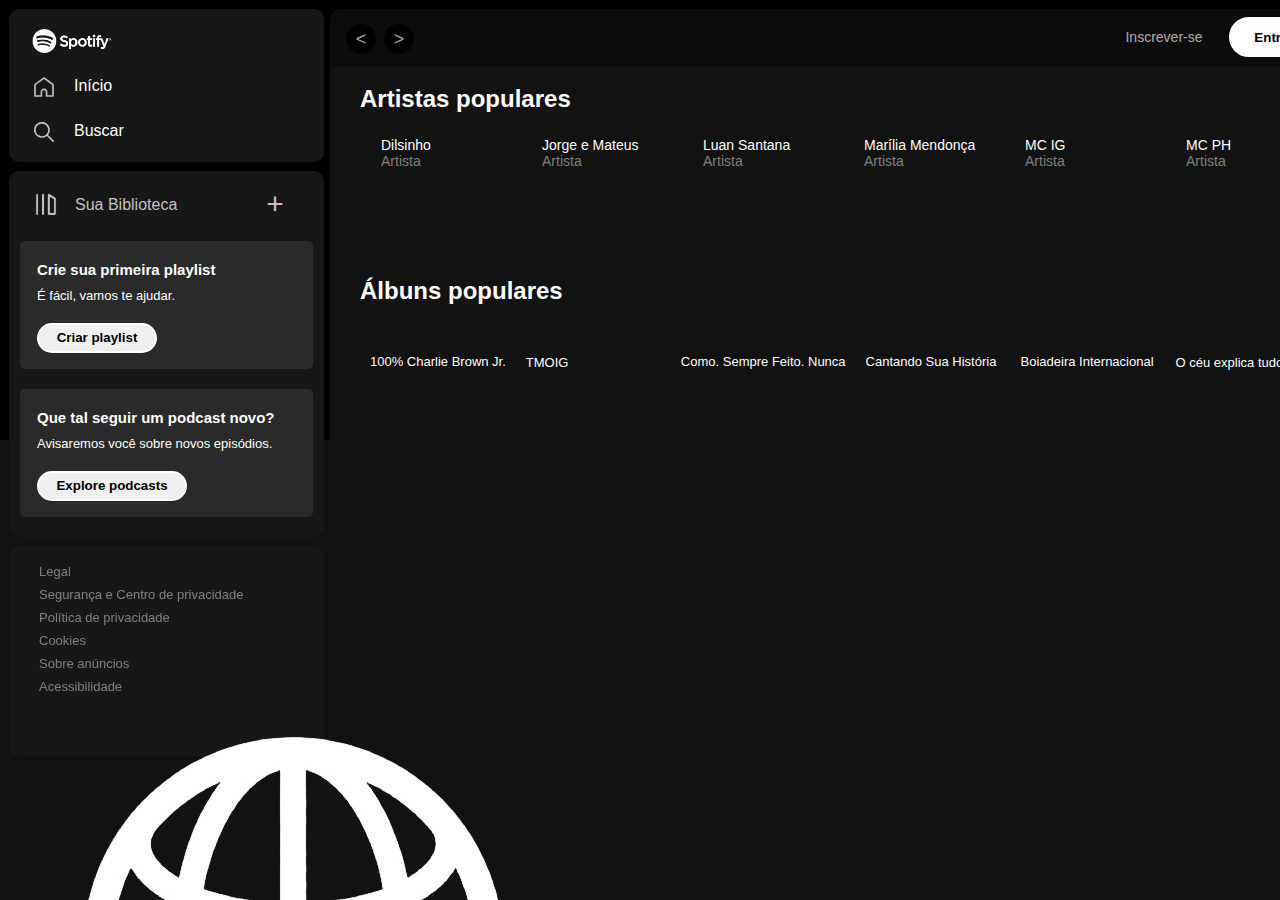
==== commit d8ee9a82: "nome artista" ====
--- a/homepage.html
+++ b/homepage.html
@@ -75,7 +75,7 @@
                 </div>
                 <div id="perfil">
                     <img id="artista-img" src="../spotifyy/img/jem.png" alt="">
-                    <p id="nome-art">Jorge Mateus</p>
+                    <p id="nome-art">Jorge e Mateus</p>
                     <p id="artista">Artista</p>
                     <img class="play-but" src="./img/play_but.png" alt="">
                 </div>
